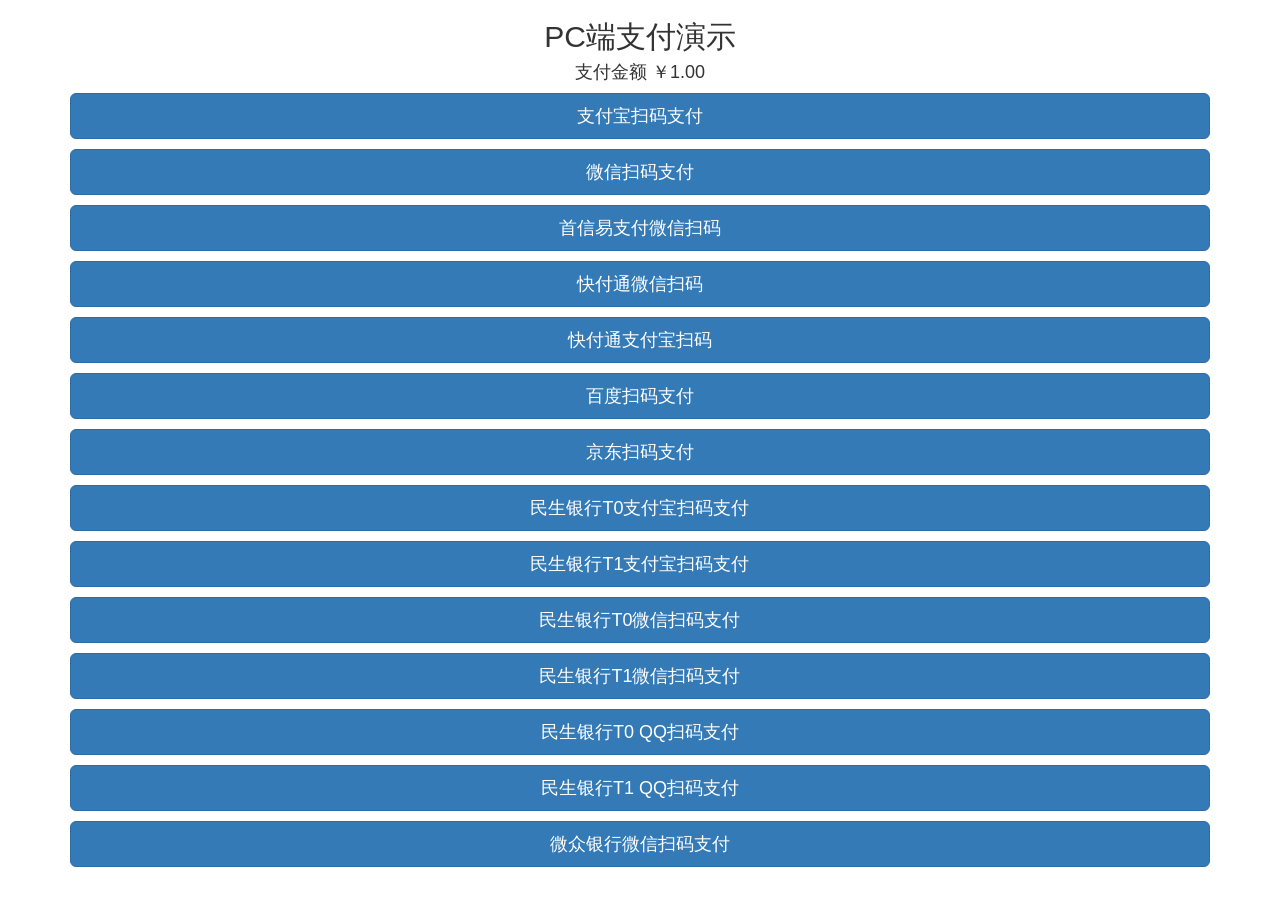
==== src/main/resources/static/pages/qrcode-page.html @ fcc49246 "first commit" ====
<!DOCTYPE html>
<html lang="en">
<head>
    <meta name="viewport" content="width=device-width, initial-scale=1, maximum-scale=1, user-scalable=no">
    <link rel="stylesheet" href="../css/bootstrap.min.css">
    <meta charset="UTF-8">
    <title>扫码支付</title>
</head>
<body>
<div class="container">
    <div class="row">
        <h2 class="text-center">PC端支付演示</h2>
        <h4 class="text-center">支付金额 ￥1.00</h4>
    </div>
    <p><a href="/order/charge?channel=ALIPAY_QR" class="btn btn-primary btn-lg btn-block" role="button">支付宝扫码支付</a></p>
    <p><a href="/order/charge?channel=WXPAY_NATIVE" class="btn btn-primary btn-lg btn-block" role="button">微信扫码支付</a>
    </p>
    <p><a href="/order/charge?channel=BJPAY_WX" class="btn btn-primary btn-lg btn-block" role="button">首信易支付微信扫码</a></p>
    <p><a href="/order/charge?channel=KFTPAY_WX" class="btn btn-primary btn-lg btn-block" role="button">快付通微信扫码</a></p>
    <p><a href="/order/charge?channel=KFTPAY_ALI" class="btn btn-primary btn-lg btn-block" role="button">快付通支付宝扫码</a>
    </p>
    <p><a href="/order/charge?channel=BDPAY_QR" class="btn btn-primary btn-lg btn-block" role="button">百度扫码支付</a></p>
    <p><a href="/order/charge?channel=JDPAY_QR" class="btn btn-primary btn-lg btn-block" role="button">京东扫码支付</a></p>
    <p><a href="/order/charge?channel=CMBCPAY_T0_ALI" class="btn btn-primary btn-lg btn-block" role="button">民生银行T0支付宝扫码支付</a>
    </p>
    <p><a href="/order/charge?channel=CMBCPAY_T1_ALI" class="btn btn-primary btn-lg btn-block" role="button">民生银行T1支付宝扫码支付</a>
    </p>
    <p><a href="/order/charge?channel=CMBCPAY_T0_WX_QR" class="btn btn-primary btn-lg btn-block"
          role="button">民生银行T0微信扫码支付</a></p>
    <p><a href="/order/charge?channel=CMBCPAY_T1_WX_QR" class="btn btn-primary btn-lg btn-block"
          role="button">民生银行T1微信扫码支付</a></p>
    <p><a href="/order/charge?channel=CMBCPAY_T0_QQ" class="btn btn-primary btn-lg btn-block" role="button">民生银行T0
        QQ扫码支付</a></p>
    <p><a href="/order/charge?channel=CMBCPAY_T1_QQ" class="btn btn-primary btn-lg btn-block" role="button">民生银行T1
        QQ扫码支付</a></p>
    <p><a href="/order/charge?channel=WEBANKPAY_WX_QR" class="btn btn-primary btn-lg btn-block"
          role="button">微众银行微信扫码支付</a></p>
</div>
</body>
</html>
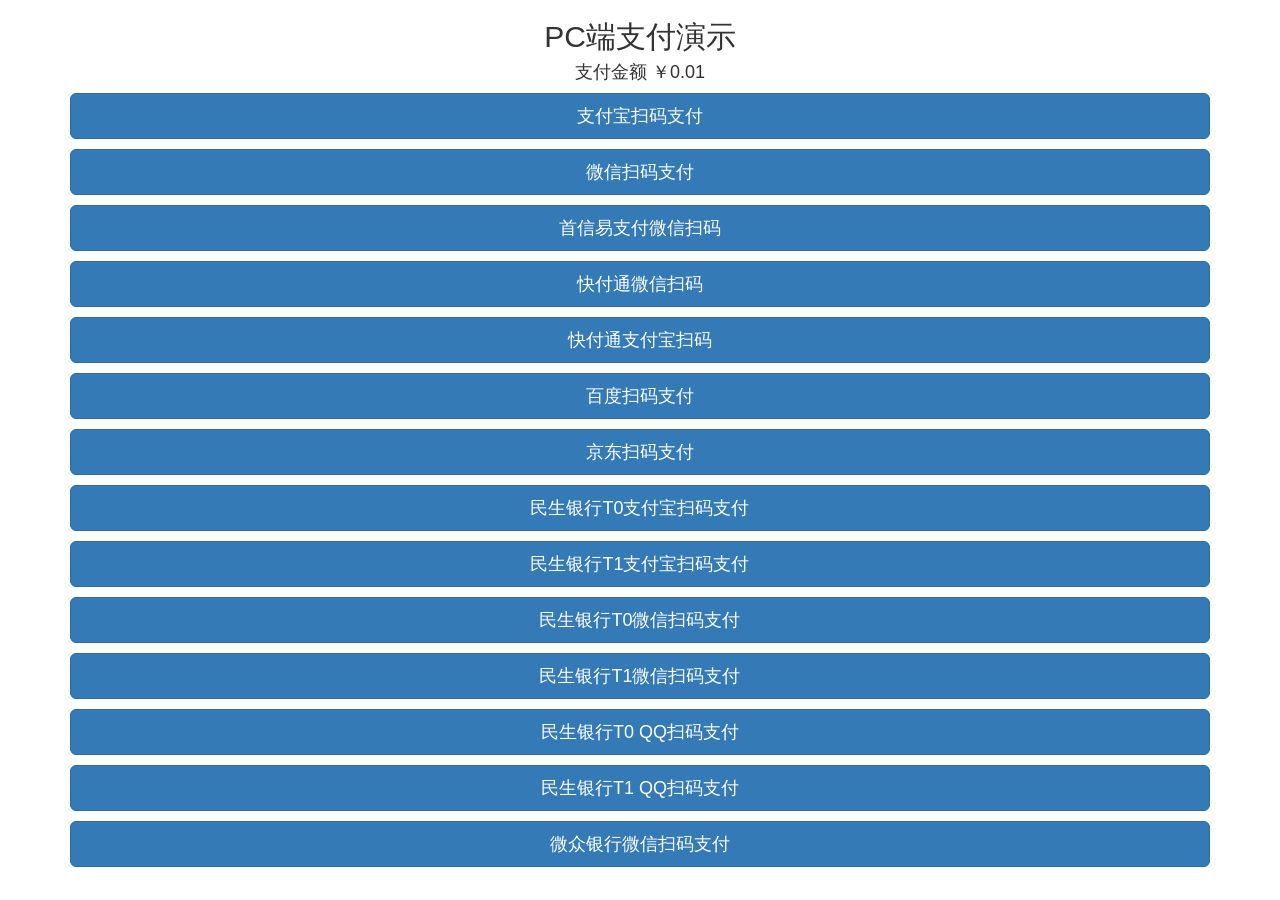
==== commit 541f6e5f: "修改金额和微信公众号支付" ====
--- a/src/main/resources/static/pages/qrcode-page.html
+++ b/src/main/resources/static/pages/qrcode-page.html
@@ -10,7 +10,7 @@
 <div class="container">
     <div class="row">
         <h2 class="text-center">PC端支付演示</h2>
-        <h4 class="text-center">支付金额 ￥1.00</h4>
+        <h4 class="text-center">支付金额 ￥0.01</h4>
     </div>
     <p><a href="/order/charge?channel=ALIPAY_QR" class="btn btn-primary btn-lg btn-block" role="button">支付宝扫码支付</a></p>
     <p><a href="/order/charge?channel=WXPAY_NATIVE" class="btn btn-primary btn-lg btn-block" role="button">微信扫码支付</a>
